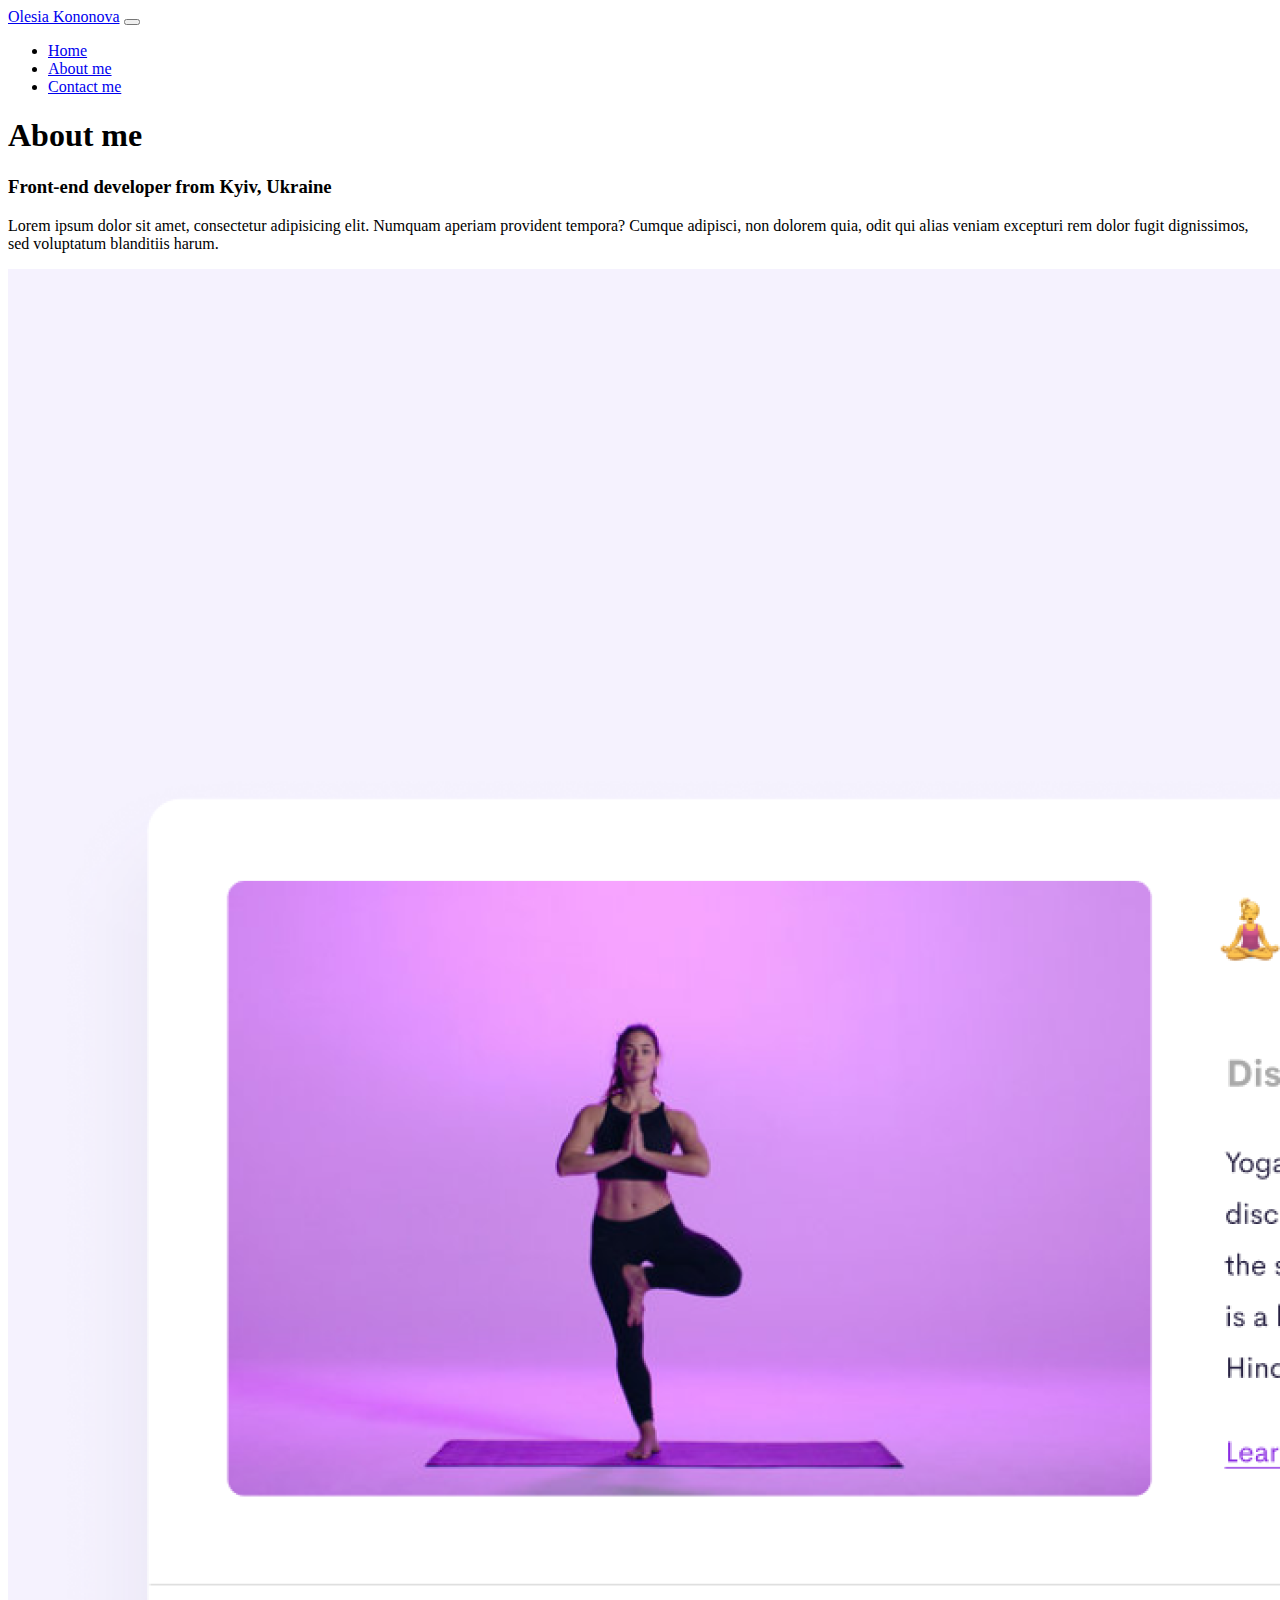
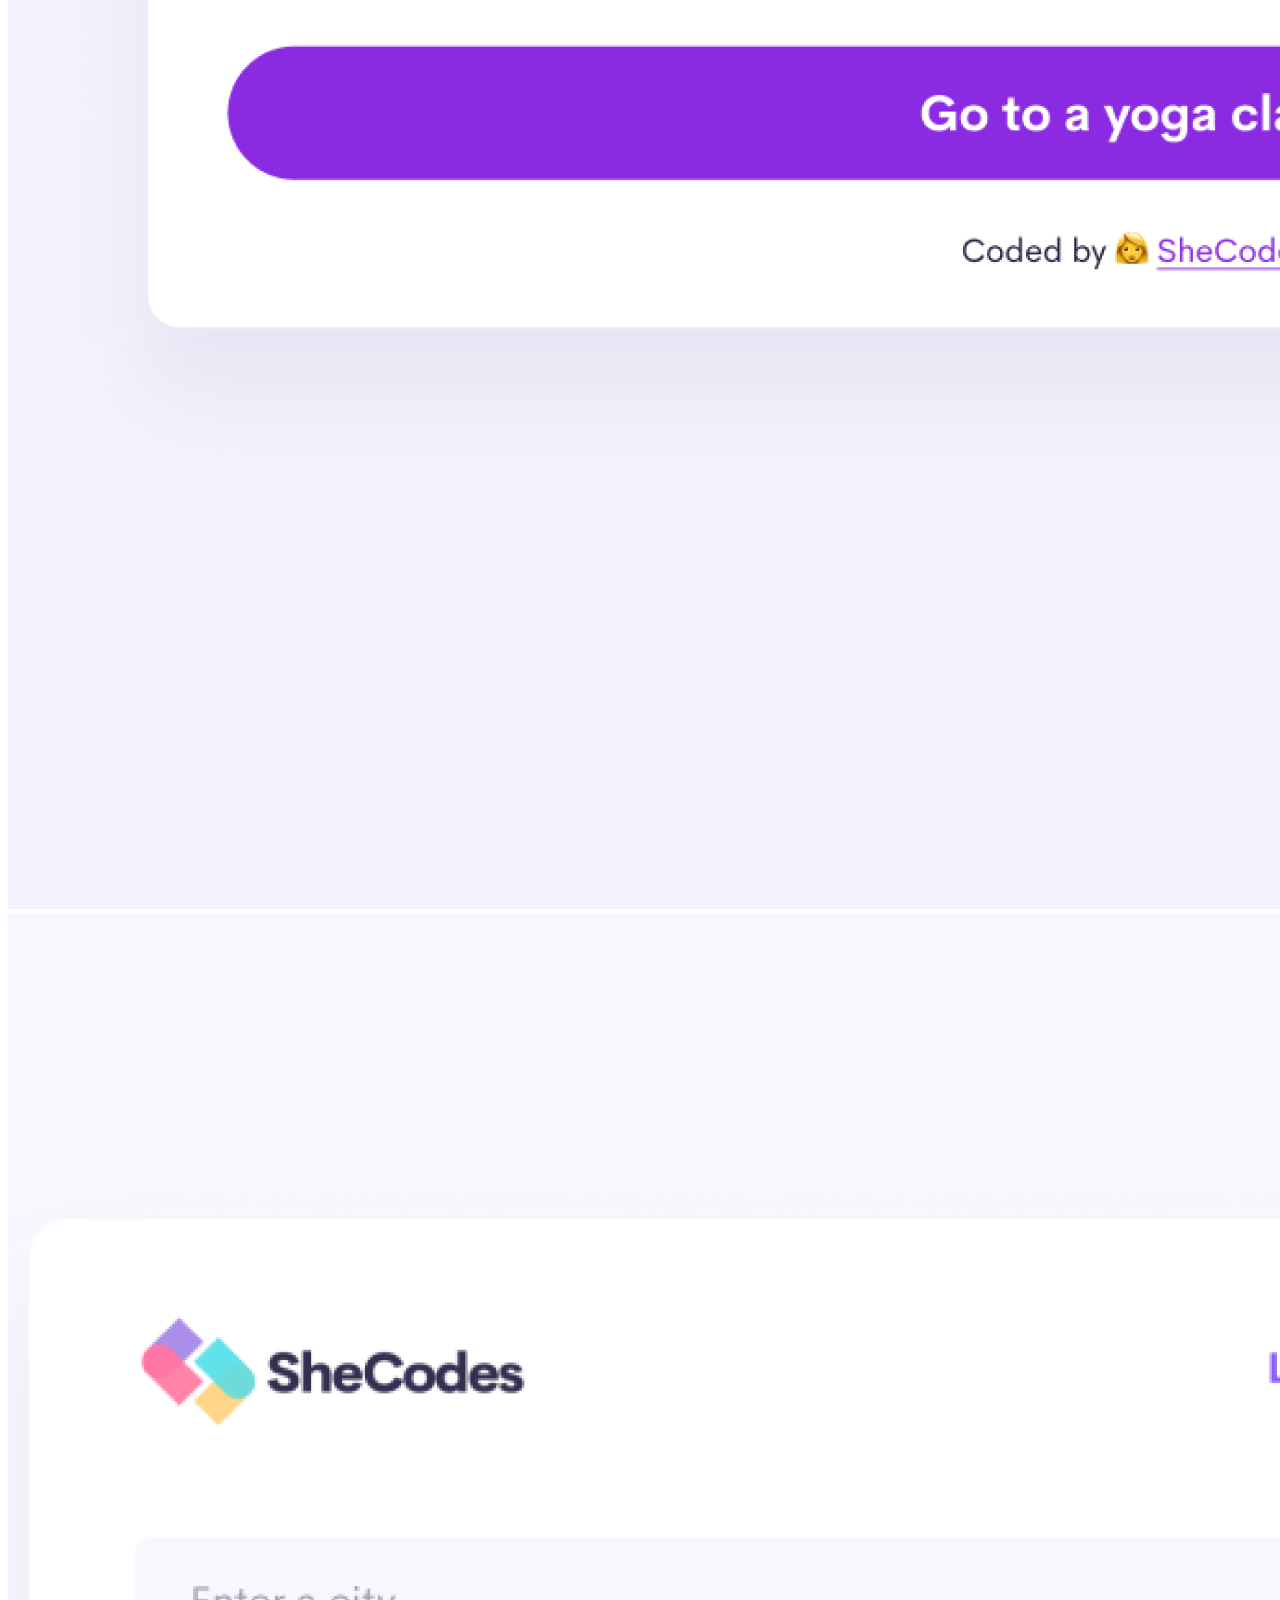
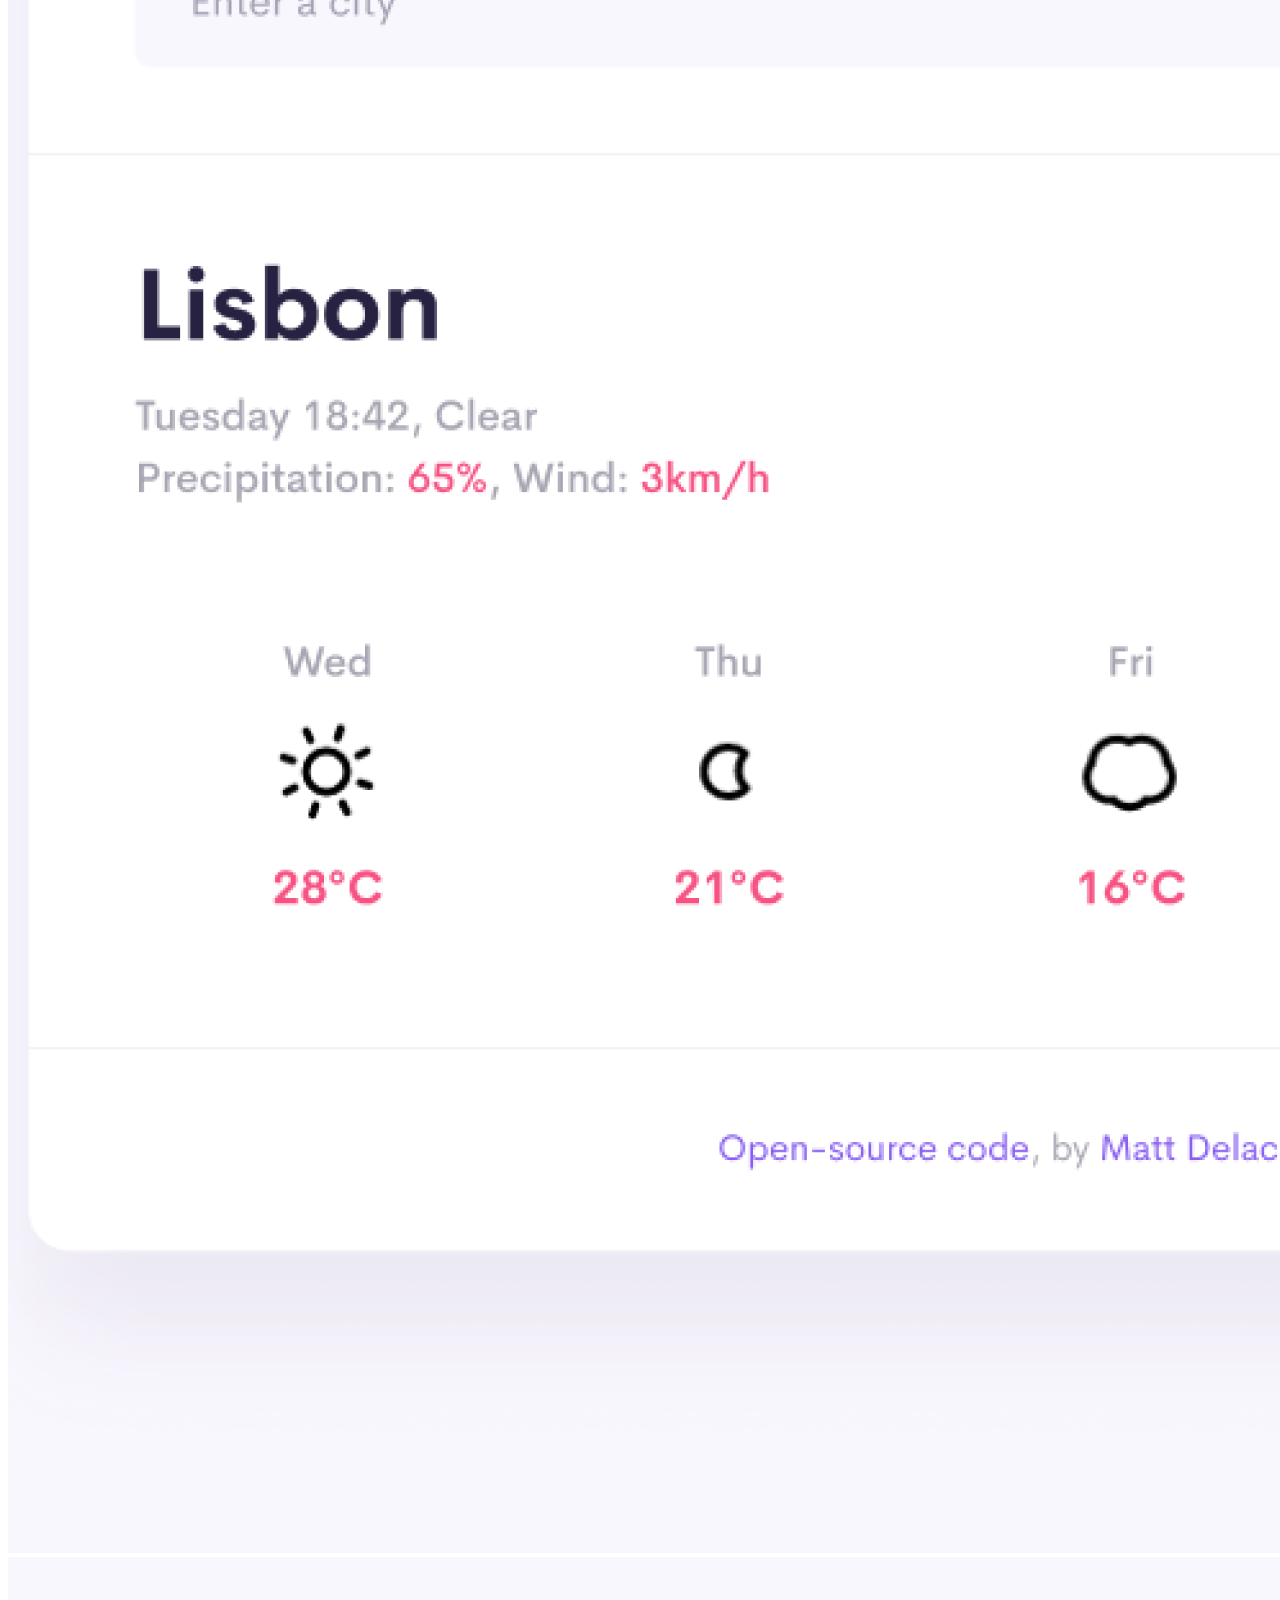
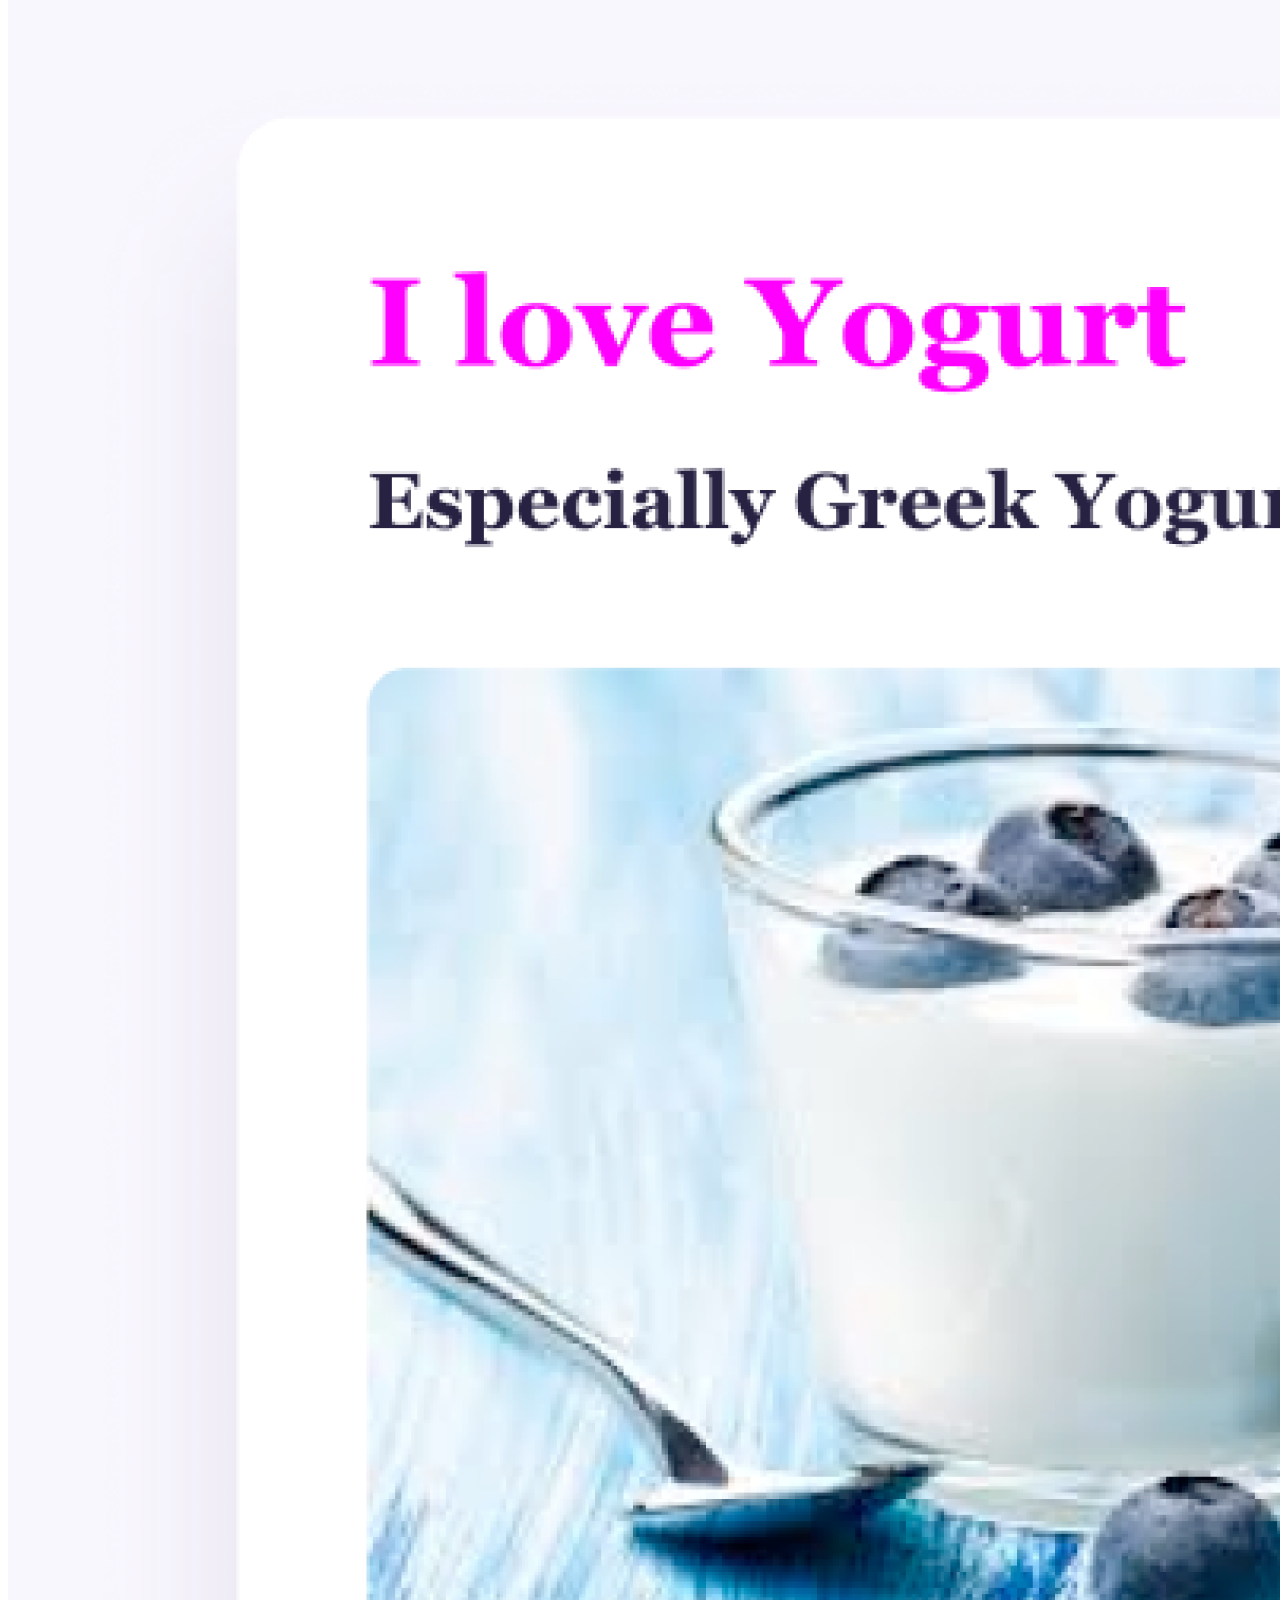
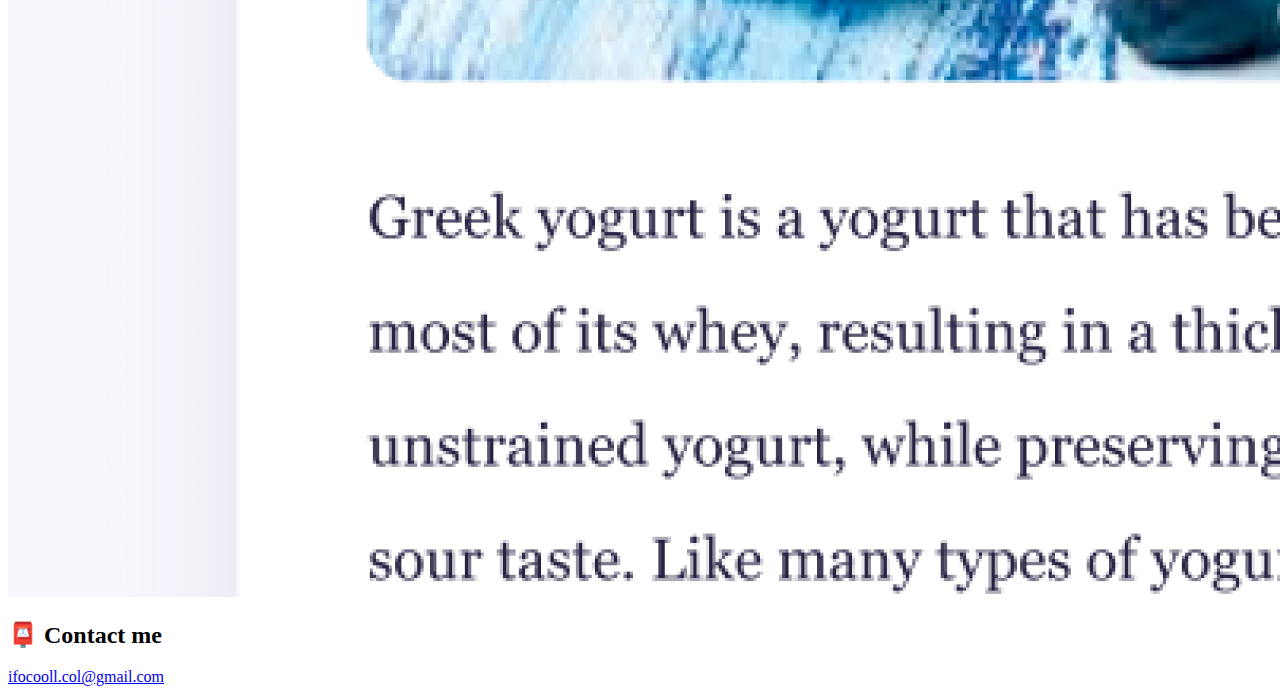
==== about.html @ 5f82b2a6 "Created folders" ====
<!DOCTYPE html>
<html lang="en">
  <head>
    <meta charset="UTF-8" />
    <meta http-equiv="X-UA-Compatible" content="IE=edge" />
    <meta name="viewport" content="width=device-width, initial-scale=1.0" />
    <link rel="stylesheet" href="style.css" />
    <title>About Olesia</title>
    <link
      href="https://cdn.jsdelivr.net/npm/bootstrap@5.2.0/dist/css/bootstrap.min.css"
      rel="stylesheet"
      integrity="sha384-gH2yIJqKdNHPEq0n4Mqa/HGKIhSkIHeL5AyhkYV8i59U5AR6csBvApHHNl/vI1Bx"
      crossorigin="anonymous"
    />
    <script
      src="https://cdn.jsdelivr.net/npm/bootstrap@5.2.0/dist/js/bootstrap.bundle.min.js"
      integrity="sha384-A3rJD856KowSb7dwlZdYEkO39Gagi7vIsF0jrRAoQmDKKtQBHUuLZ9AsSv4jD4Xa"
      crossorigin="anonymous"
    ></script>
  </head>
  <body>
    <nav class="navbar navbar-expand-lg bg-light fixed-top">
      <div class="container-fluid">
        <a class="navbar-brand" href="index.html">Olesia Kononova</a>
        <button
          class="navbar-toggler"
          type="button"
          data-bs-toggle="collapse"
          data-bs-target="#navbarNav"
          aria-controls="navbarNav"
          aria-expanded="false"
          aria-label="Toggle navigation"
        >
          <span class="navbar-toggler-icon"></span>
        </button>
        <div class="collapse navbar-collapse" id="navbarNav">
          <ul class="navbar-nav">
            <li class="nav-item">
              <a class="nav-link" aria-current="page" href="index.html">Home</a>
            </li>
            <li class="nav-item">
              <a class="nav-link active" href="about.html">About me</a>
            </li>
            <li class="nav-item">
              <a class="nav-link" href="about.html#contact">Contact me</a>
            </li>
          </ul>
        </div>
      </div>
    </nav>
    <div class="main">
      <h1 class="text-center">About me</h1>
      <h3 class="text-center">Front-end developer from Kyiv, Ukraine</h3>
      <div class="about-paragraphs">
        <p>
          Lorem ipsum dolor sit amet, consectetur adipisicing elit. Numquam
          aperiam provident tempora? Cumque adipisci, non dolorem quia, odit qui
          alias veniam excepturi rem dolor fugit dignissimos, sed voluptatum
          blanditiis harum.
        </p>
      </div>
    </div>
    <div class="container">
      <div class="row">
        <div class="col-sm-4">
          <img
            src="images/yoga.png"
            alt=""
            class="img-fluid p-2 shadow rounded"
          />
        </div>
        <div class="col-sm-4">
          <img
            src="images/weather.png"
            alt=""
            class="img-fluid p-2 shadow rounded"
          />
        </div>
        <div class="col-sm-4">
          <img
            src="images/yogurt.png"
            alt=""
            class="img-fluid p-2 shadow rounded"
          />
        </div>
      </div>
    </div>
    <div id="contact" class="mt-5">
      <h2 class="text-center">📮 Contact me</h2>
      <a href="mailto:ifocoll.col@gmail.com" class="email-link">
        ifocooll.col@gmail.com
      </a>
    </div>
  </body>
</html>
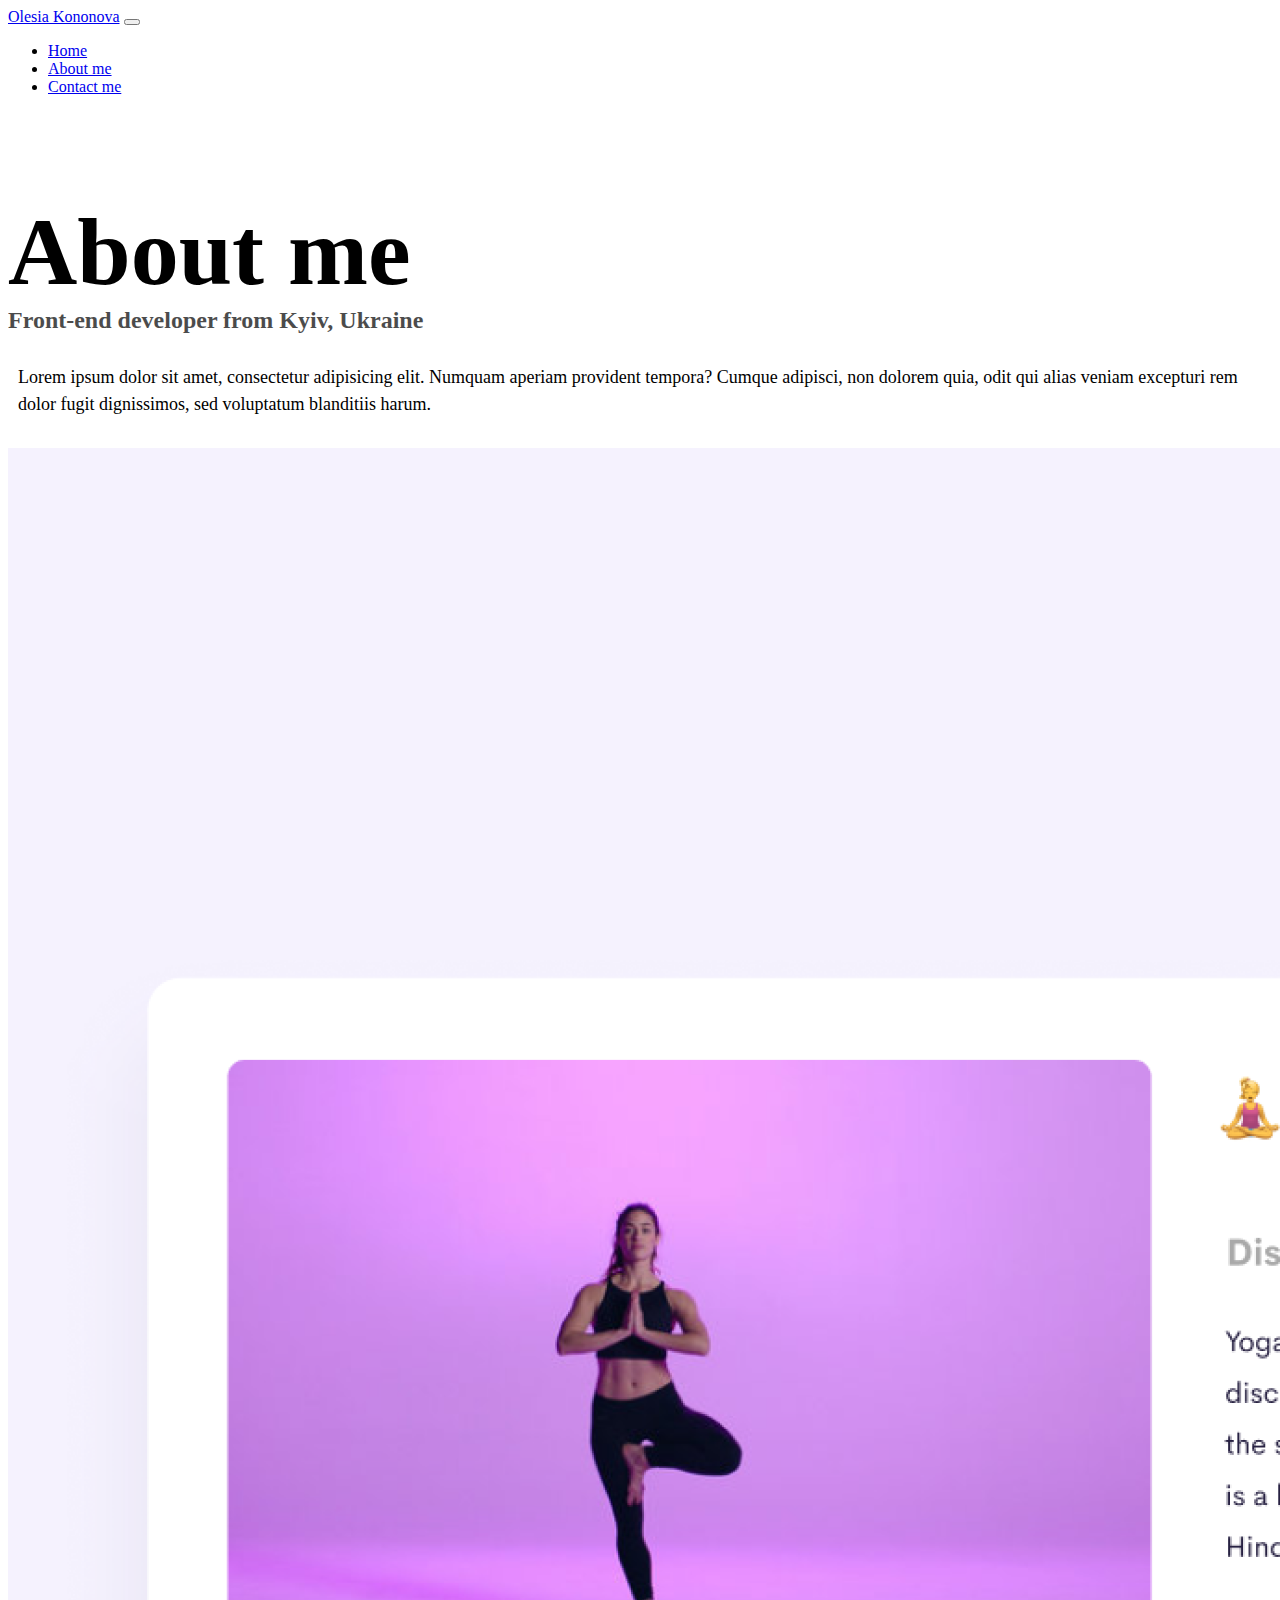
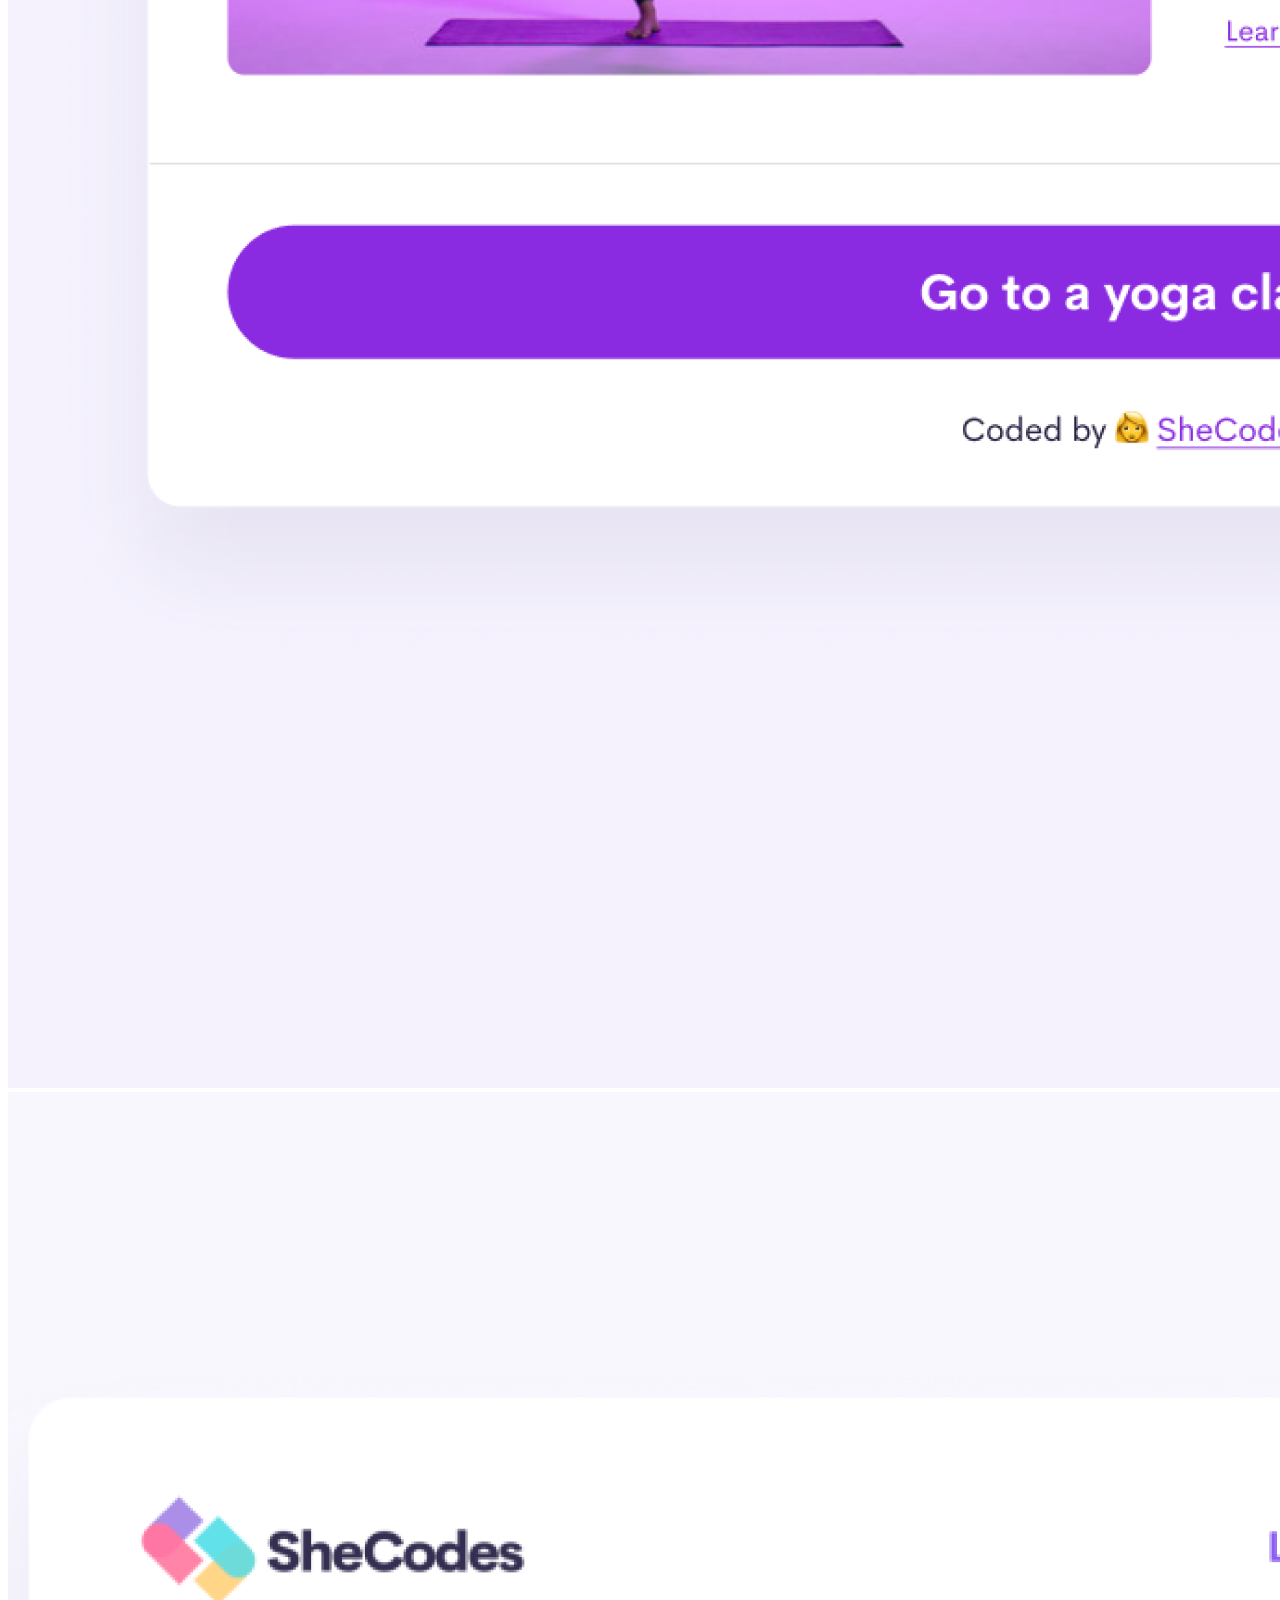
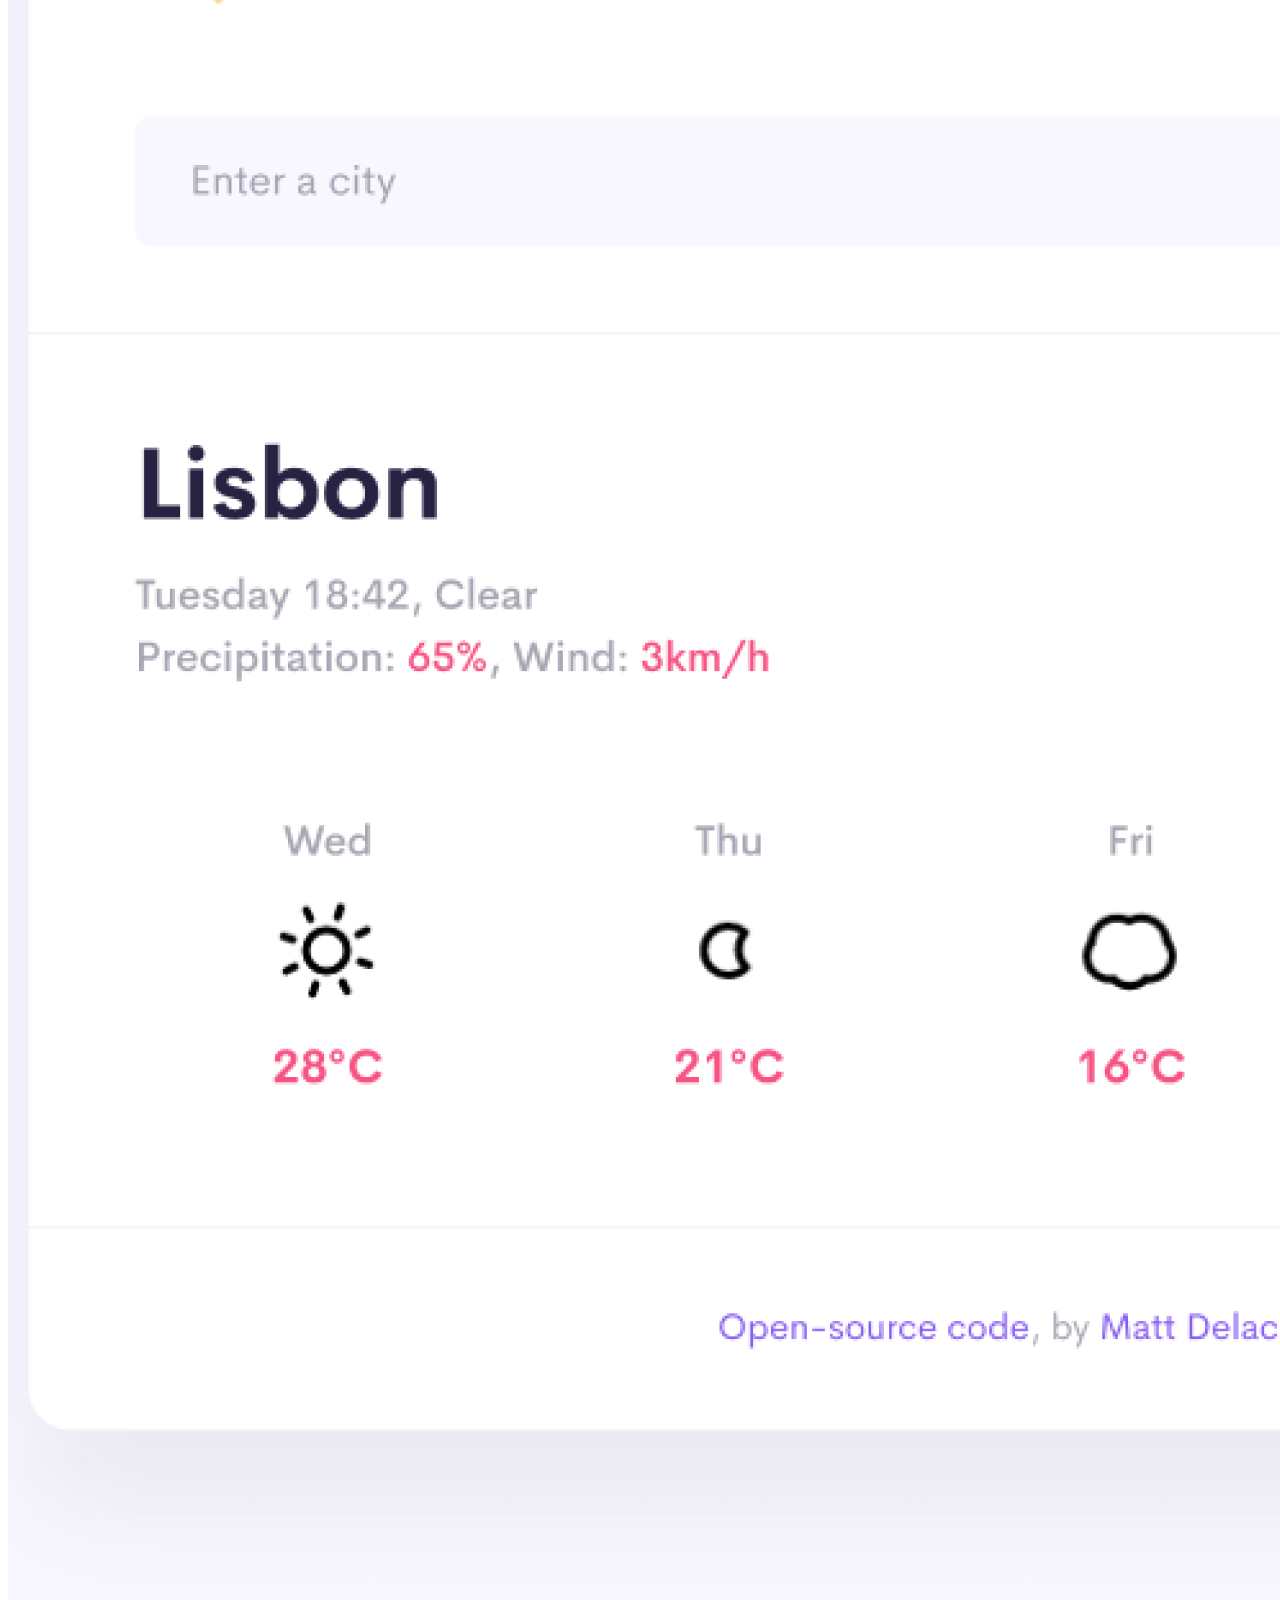
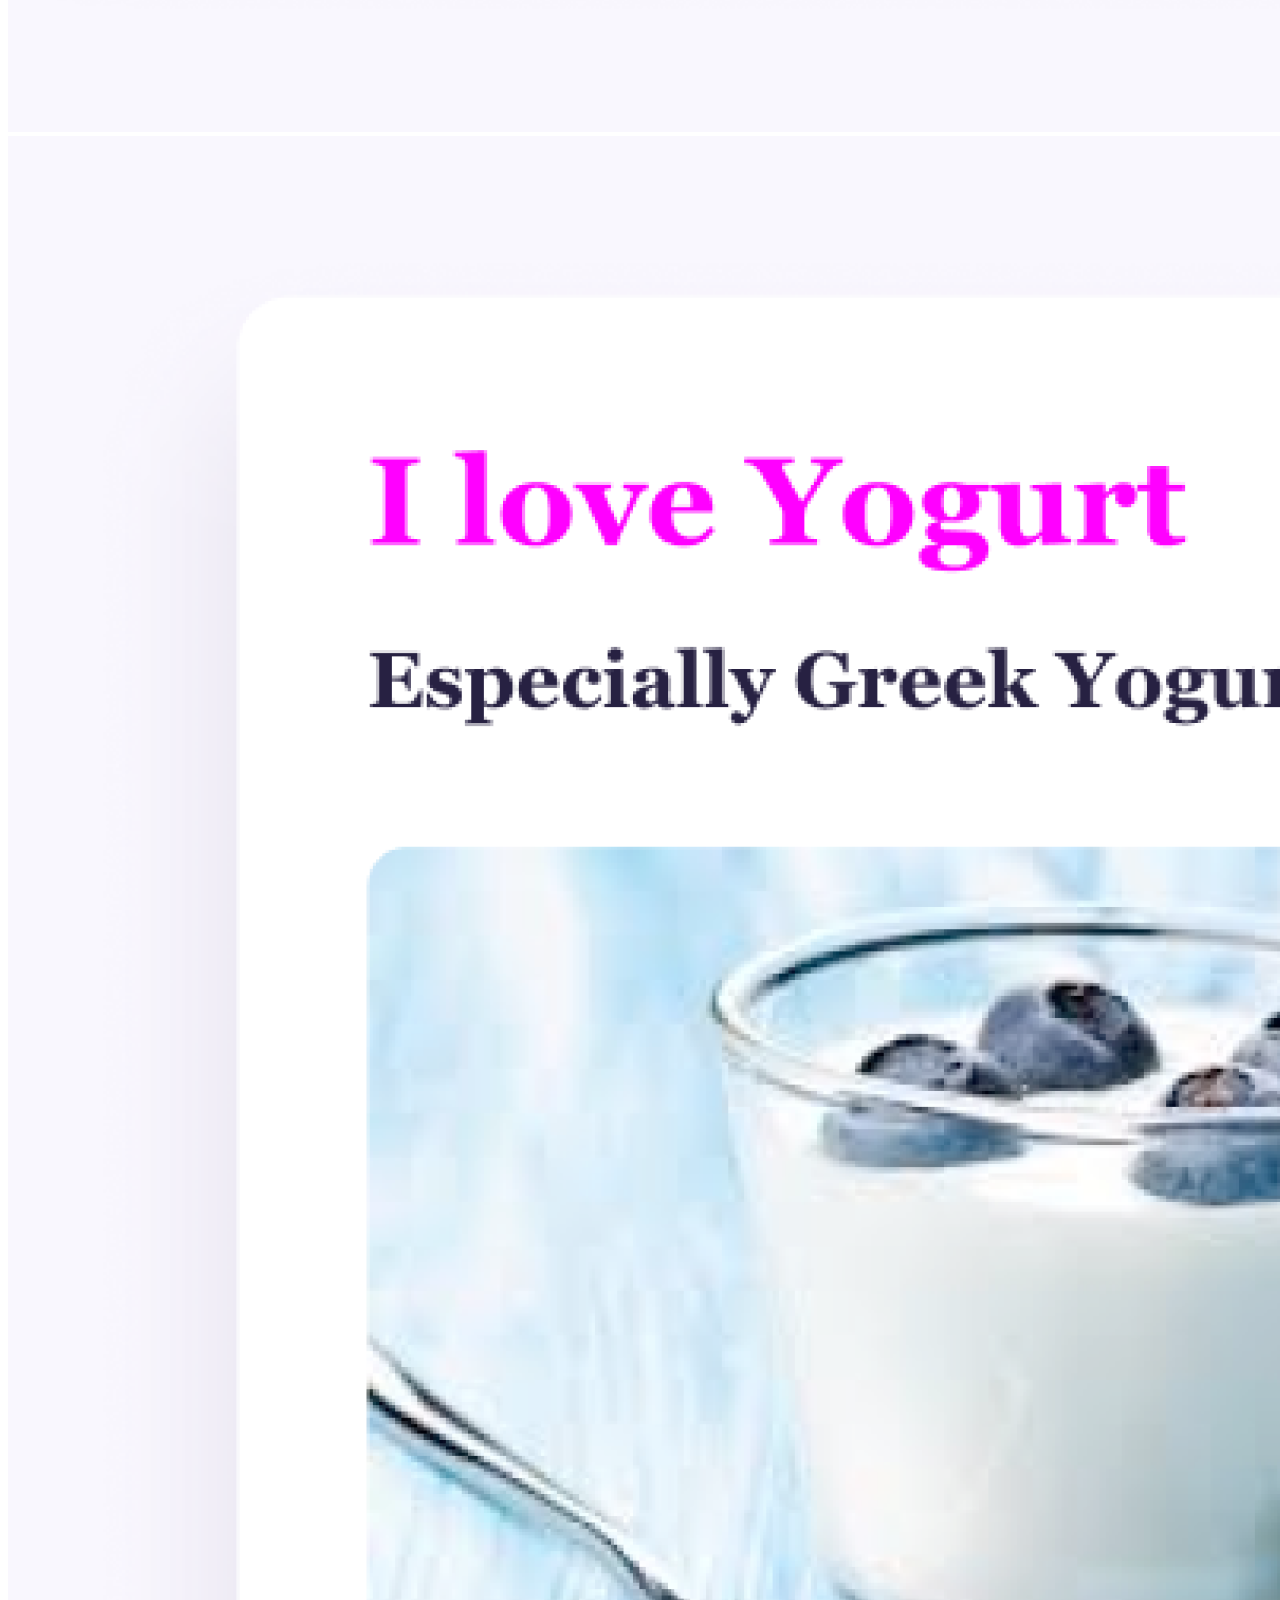
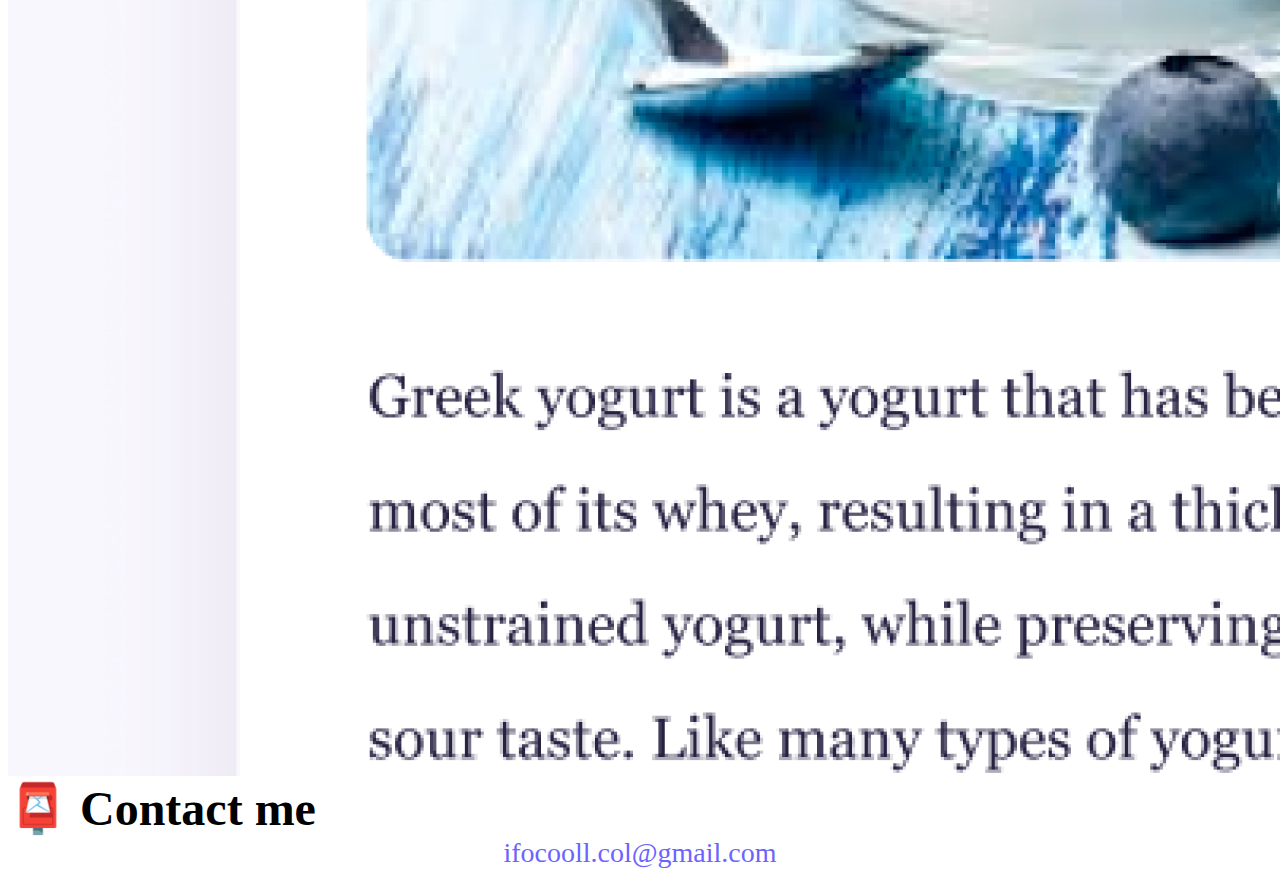
==== commit a52d23d2: "Created SEO" ====
--- a/about.html
+++ b/about.html
@@ -4,8 +4,9 @@
     <meta charset="UTF-8" />
     <meta http-equiv="X-UA-Compatible" content="IE=edge" />
     <meta name="viewport" content="width=device-width, initial-scale=1.0" />
+    <meta name="description" content="Learn about work website" />
     <link rel="stylesheet" href="style.css" />
-    <title>About Olesia</title>
+    <title>About work website Olesia</title>
     <link
       href="https://cdn.jsdelivr.net/npm/bootstrap@5.2.0/dist/css/bootstrap.min.css"
       rel="stylesheet"
@@ -65,21 +66,21 @@
         <div class="col-sm-4">
           <img
             src="images/yoga.png"
-            alt=""
+            alt="Women yoga"
             class="img-fluid p-2 shadow rounded"
           />
         </div>
         <div class="col-sm-4">
           <img
             src="images/weather.png"
-            alt=""
+            alt="Weather app"
             class="img-fluid p-2 shadow rounded"
           />
         </div>
         <div class="col-sm-4">
           <img
             src="images/yogurt.png"
-            alt=""
+            alt="yogurt app"
             class="img-fluid p-2 shadow rounded"
           />
         </div>
@@ -87,7 +88,7 @@
     </div>
     <div id="contact" class="mt-5">
       <h2 class="text-center">📮 Contact me</h2>
-      <a href="mailto:ifocoll.col@gmail.com" class="email-link">
+      <a href="mailto:ifocoll.col@gmail.com" class="email-link" title="mail">
         ifocooll.col@gmail.com
       </a>
     </div>
--- a/style.css
+++ b/style.css
@@ -0,0 +1,104 @@
+:root {
+  --primary-color: #6c63ff;
+  --secondary-color: #f5f2fe;
+  --box-shadow: 0 5px 10px rgba(0, 0, 0, 0.3);
+}
+.main {
+  margin-top: 100px;
+}
+h1,
+h2,
+h3 {
+  margin: 0;
+}
+
+h1 {
+  font-size: 96px;
+}
+
+h2 {
+  font-size: 48px;
+}
+
+h3 {
+  font-size: 24px;
+  opacity: 0.7;
+}
+
+p {
+  font-size: 18px;
+  line-height: 1.5;
+}
+
+.navigation-links {
+  display: flex;
+  margin-top: 40px;
+  justify-content: center;
+}
+
+.navigation-links a {
+  margin: 20px;
+}
+
+.primary-link {
+  border-radius: 4px;
+  padding: 20px 15px;
+  text-decoration: none;
+  text-transform: capitalize;
+  background: var(--primary-color);
+  box-shadow: var(--box-shadow);
+  color: white;
+}
+
+.secondary-link {
+  border-radius: 4px;
+  padding: 20px 15px;
+  text-decoration: none;
+  text-transform: capitalize;
+  color: var(--primary-color);
+  border: 1px solid var(--primary-color);
+}
+
+.homepage-link {
+  color: var(--primary-color);
+  text-align: center;
+  display: block;
+}
+
+.about-paragraphs {
+  margin: 30px 0;
+}
+
+.about-paragraphs p {
+  margin: 10px;
+}
+
+.email-link {
+  display: flex;
+  justify-content: center;
+  color: var(--primary-color);
+  font-size: 28px;
+  text-decoration: none;
+}
+
+.email-link:hover {
+  text-decoration: underline;
+}
+@media (max-width: 576px) {
+  footer {
+    display: none;
+  }
+  p {
+    text-align: center;
+  }
+  .primary-link,
+  .secondary-link {
+    font-size: 10px;
+    text-align: center;
+    padding: 10px;
+    display: block;
+  }
+  .mb-3 {
+    text-align: center;
+  }
+}
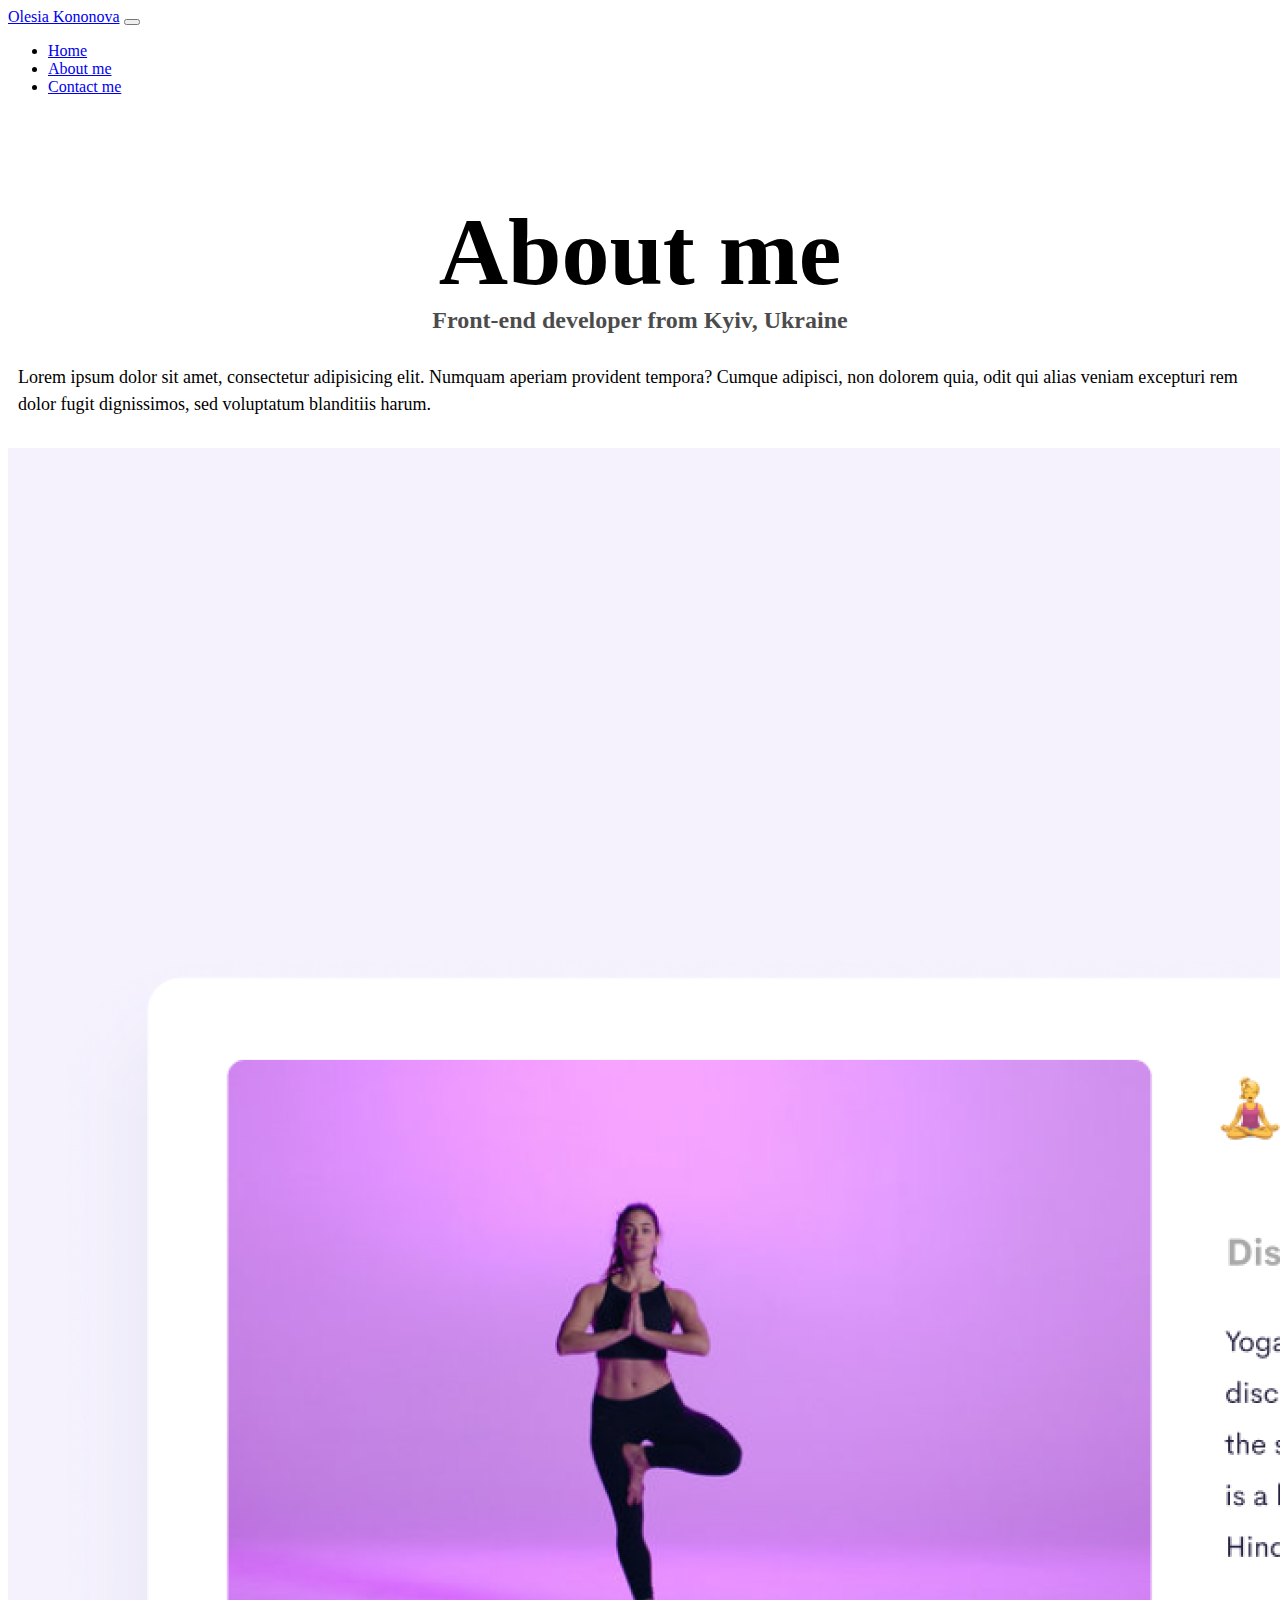
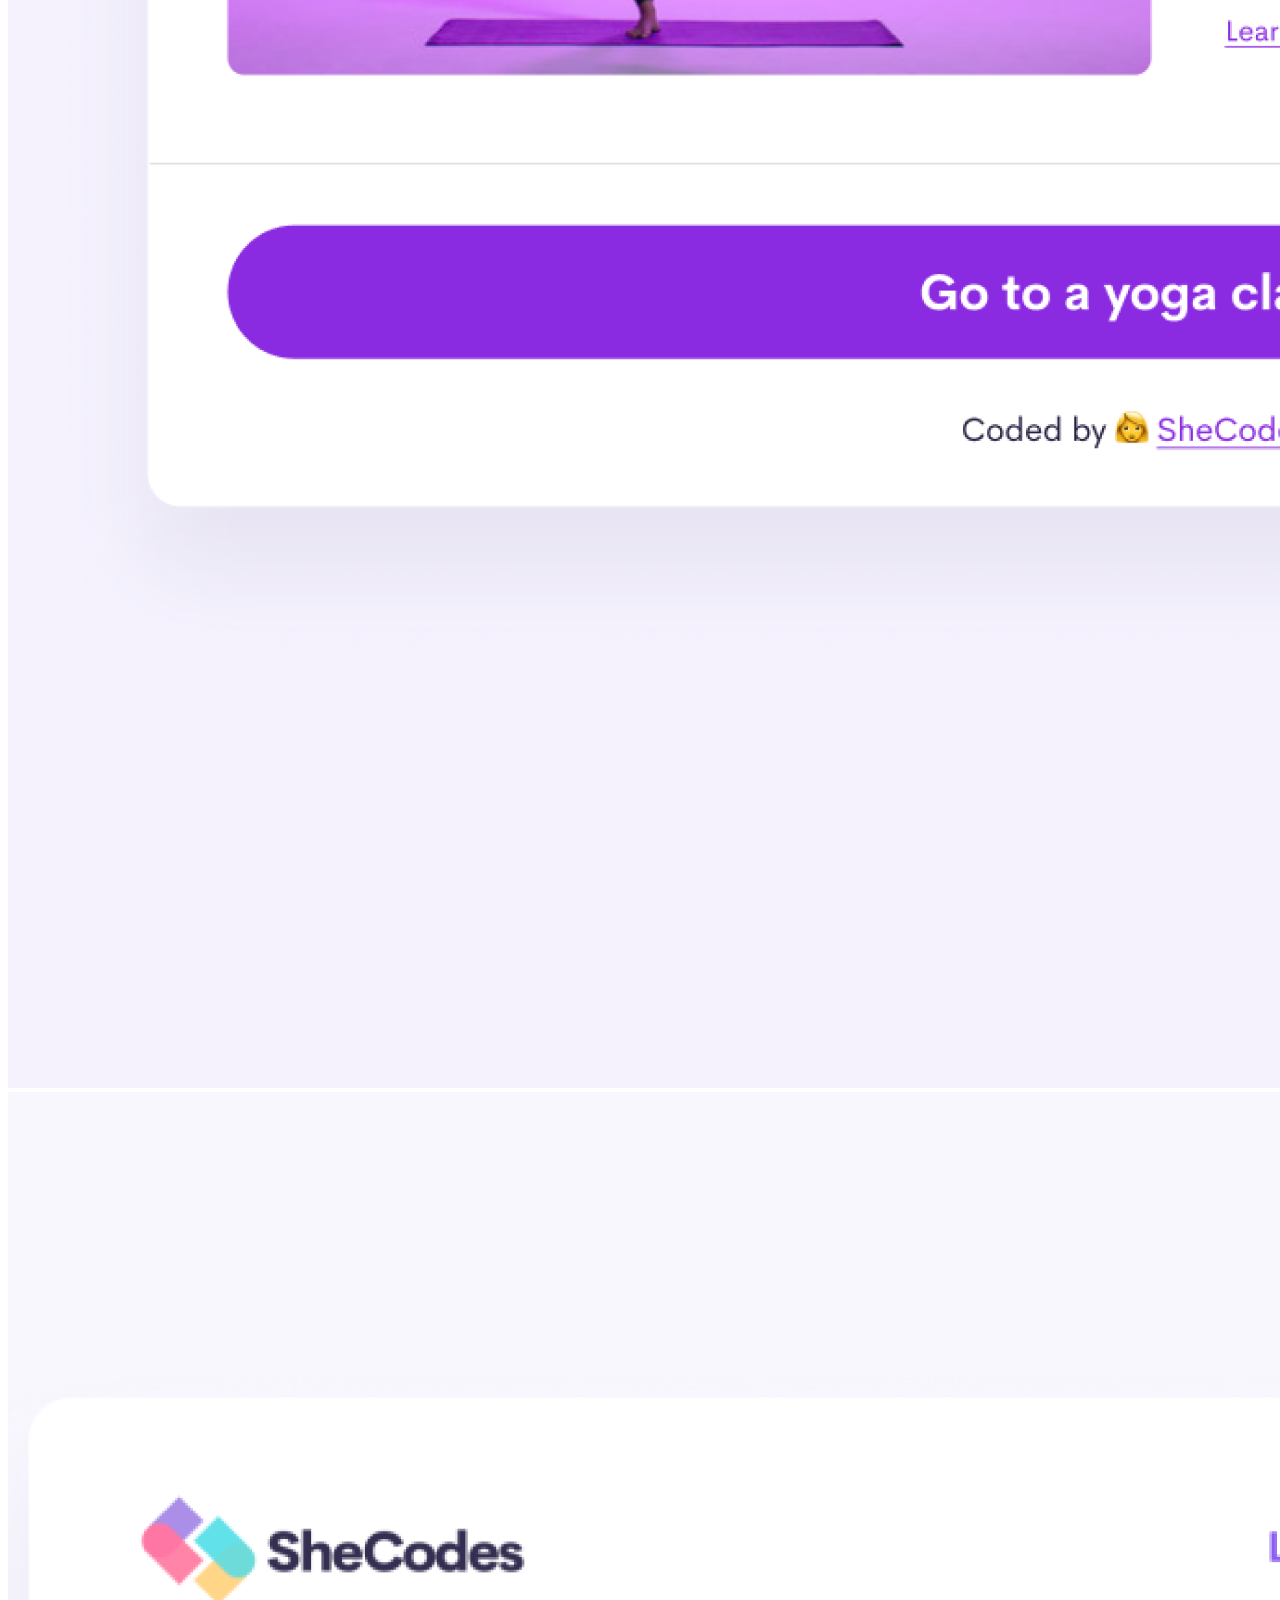
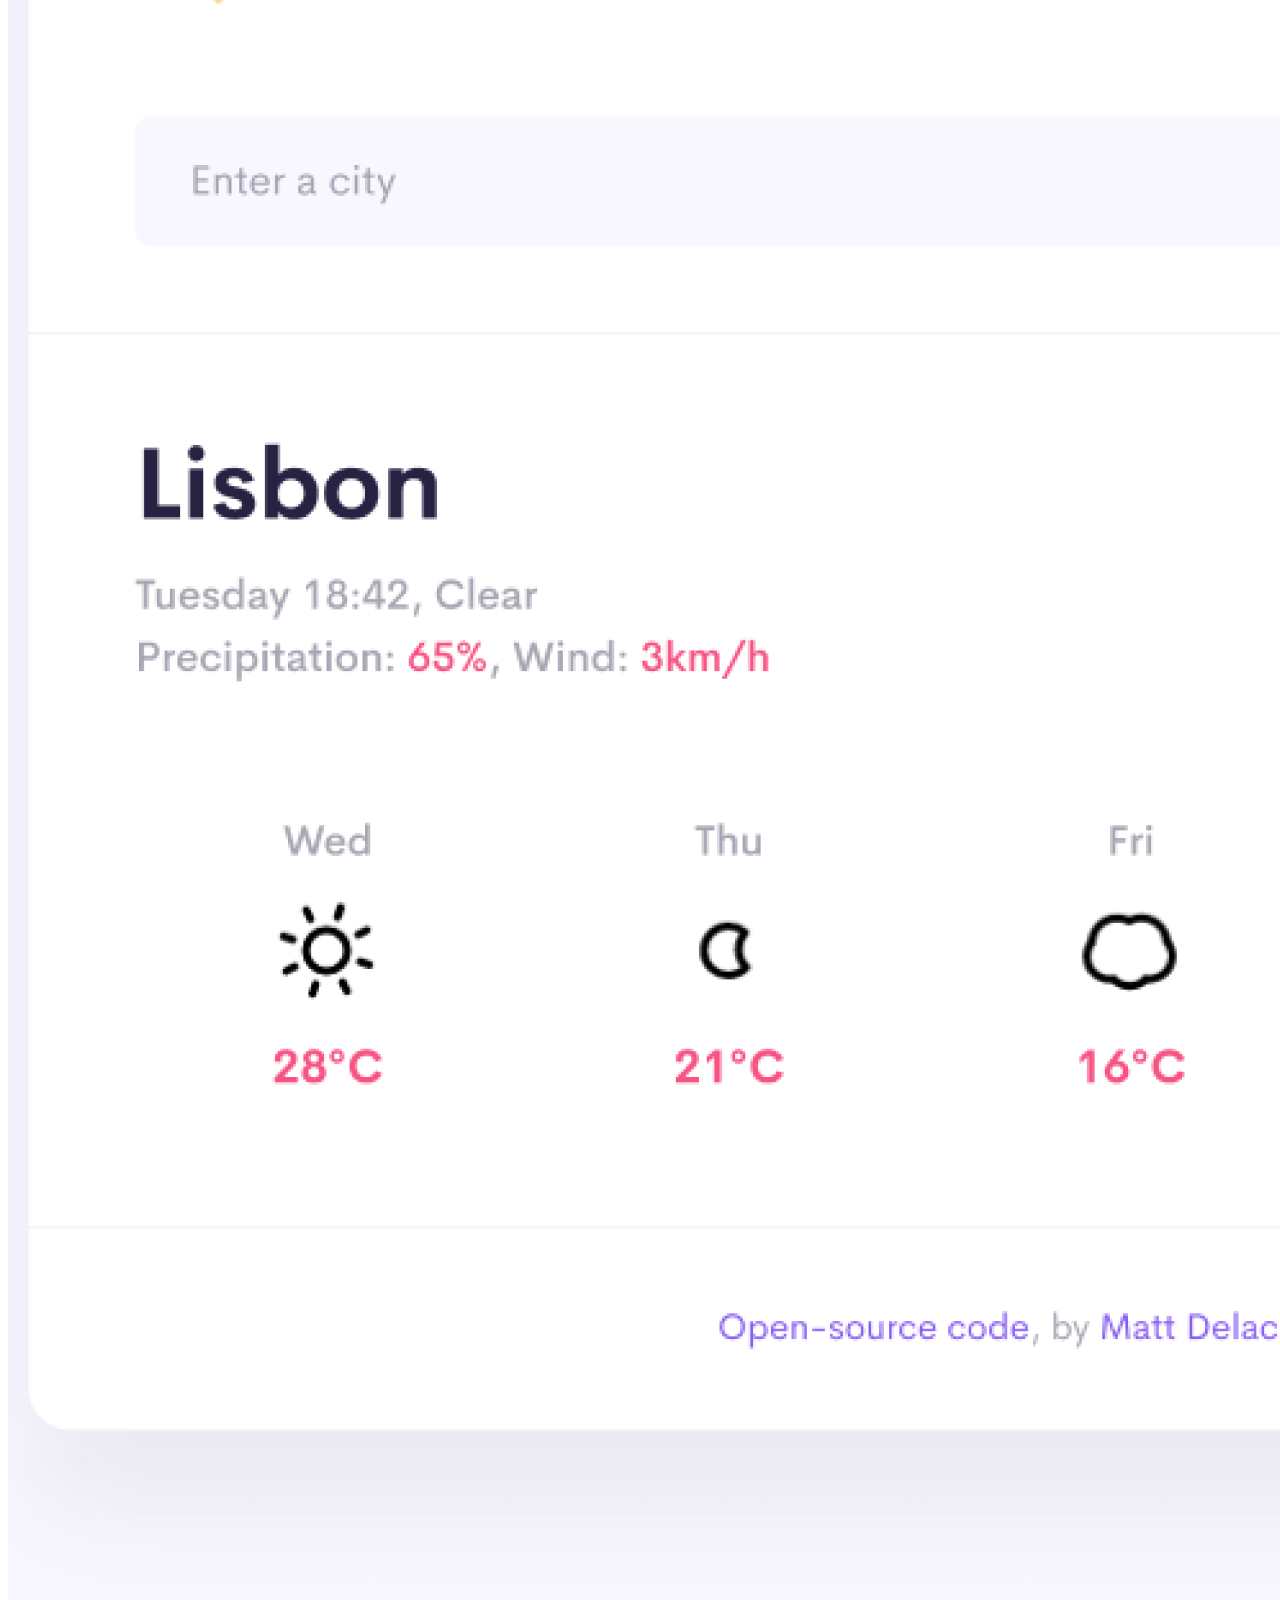
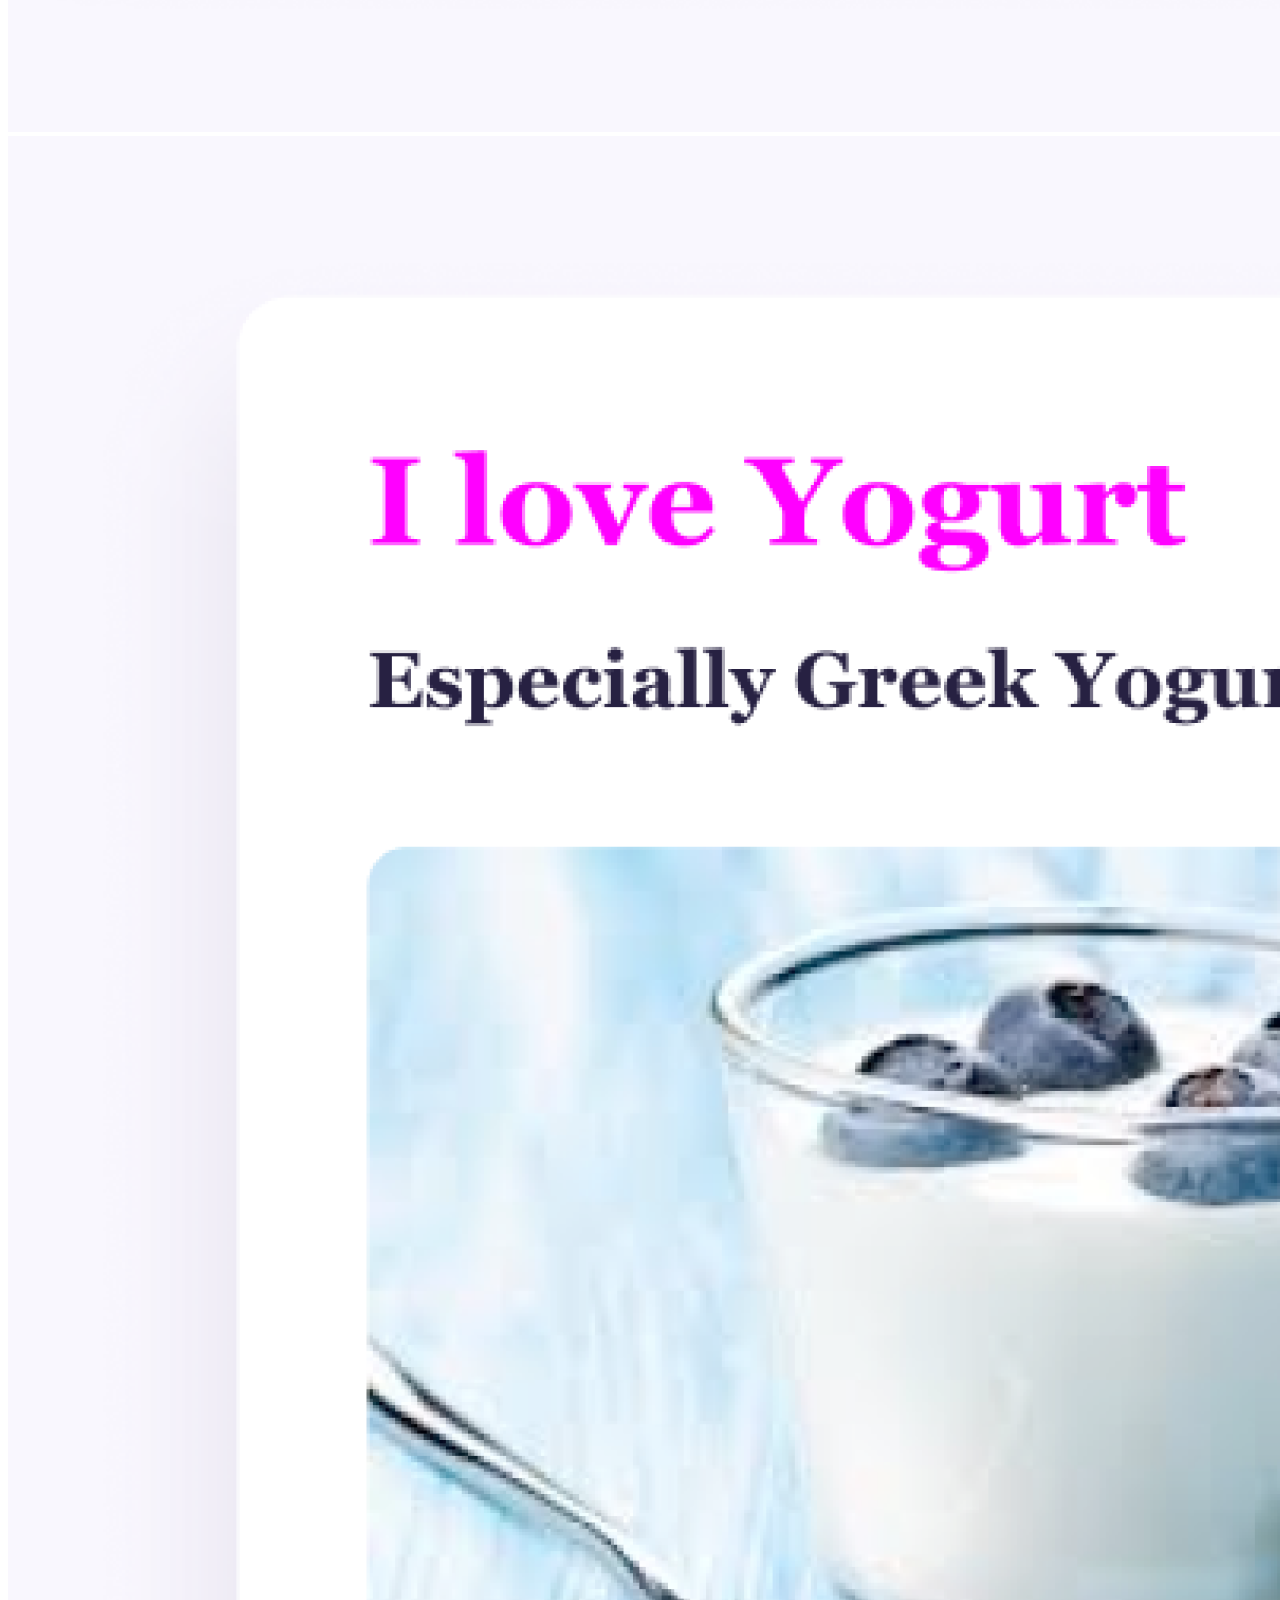
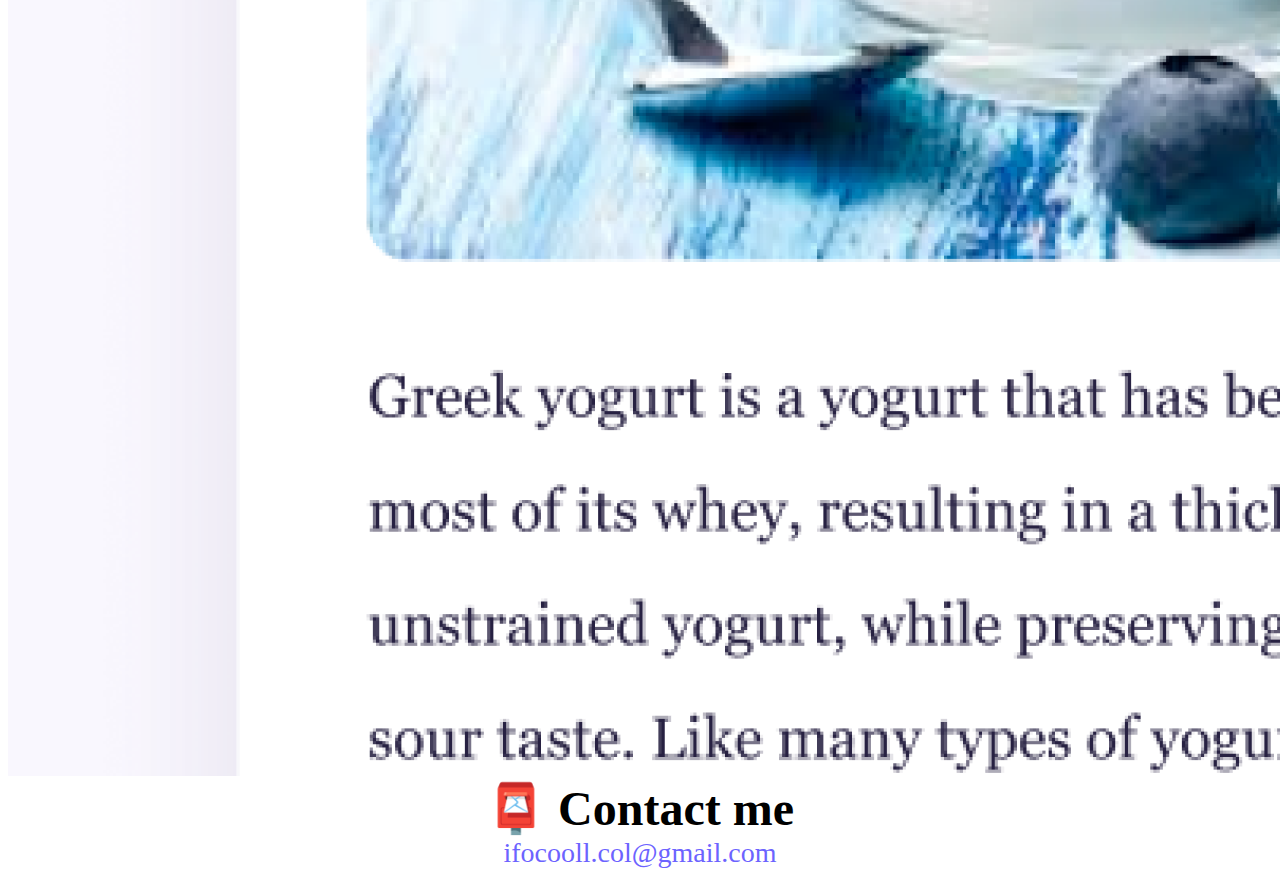
==== commit f3580a14: "made responsive" ====
--- a/about.html
+++ b/about.html
@@ -37,13 +37,26 @@
         <div class="collapse navbar-collapse" id="navbarNav">
           <ul class="navbar-nav">
             <li class="nav-item">
-              <a class="nav-link" aria-current="page" href="index.html">Home</a>
+              <a
+                class="nav-link"
+                aria-current="page"
+                href="index.html"
+                title="Home page"
+                >Home</a
+              >
             </li>
             <li class="nav-item">
-              <a class="nav-link active" href="about.html">About me</a>
+              <a class="nav-link active" href="about.html" title="About Olesia"
+                >About me</a
+              >
             </li>
             <li class="nav-item">
-              <a class="nav-link" href="about.html#contact">Contact me</a>
+              <a
+                class="nav-link"
+                href="about.html#contact"
+                title="Contact Olesia"
+                >Contact me</a
+              >
             </li>
           </ul>
         </div>
@@ -67,14 +80,14 @@
           <img
             src="images/yoga.png"
             alt="Women yoga"
-            class="img-fluid p-2 shadow rounded"
+            class="img-fluid p-2 mb-4 shadow rounded"
           />
         </div>
         <div class="col-sm-4">
           <img
             src="images/weather.png"
             alt="Weather app"
-            class="img-fluid p-2 shadow rounded"
+            class="img-fluid p-2 mb-4 shadow rounded"
           />
         </div>
         <div class="col-sm-4">
@@ -88,7 +101,11 @@
     </div>
     <div id="contact" class="mt-5">
       <h2 class="text-center">📮 Contact me</h2>
-      <a href="mailto:ifocoll.col@gmail.com" class="email-link" title="mail">
+      <a
+        href="mailto:ifocoll.col@gmail.com"
+        class="email-link mb-5"
+        title="mail"
+      >
         ifocooll.col@gmail.com
       </a>
     </div>
--- a/style.css
+++ b/style.css
@@ -9,11 +9,13 @@
 h1,
 h2,
 h3 {
+  text-align: center;
   margin: 0;
 }
 
 h1 {
   font-size: 96px;
+  text-align: center;
 }
 
 h2 {
@@ -29,7 +31,9 @@
   font-size: 18px;
   line-height: 1.5;
 }
-
+footer {
+  margin-bottom: 60px;
+}
 .navigation-links {
   display: flex;
   margin-top: 40px;
@@ -84,21 +88,25 @@
 .email-link:hover {
   text-decoration: underline;
 }
+
 @media (max-width: 576px) {
-  footer {
-    display: none;
+  h2 {
+    text-align: center;
   }
+
   p {
     text-align: center;
   }
-  .primary-link,
-  .secondary-link {
-    font-size: 10px;
+  .primary-link {
     text-align: center;
-    padding: 10px;
     display: block;
+    margin-left: 80px;
+    margin-right: 80px;
   }
-  .mb-3 {
-    text-align: center;
+  .mt-5 {
+    margin-bottom: 30px;
   }
 }
+.primary-link:hover {
+  color: white;
+}
